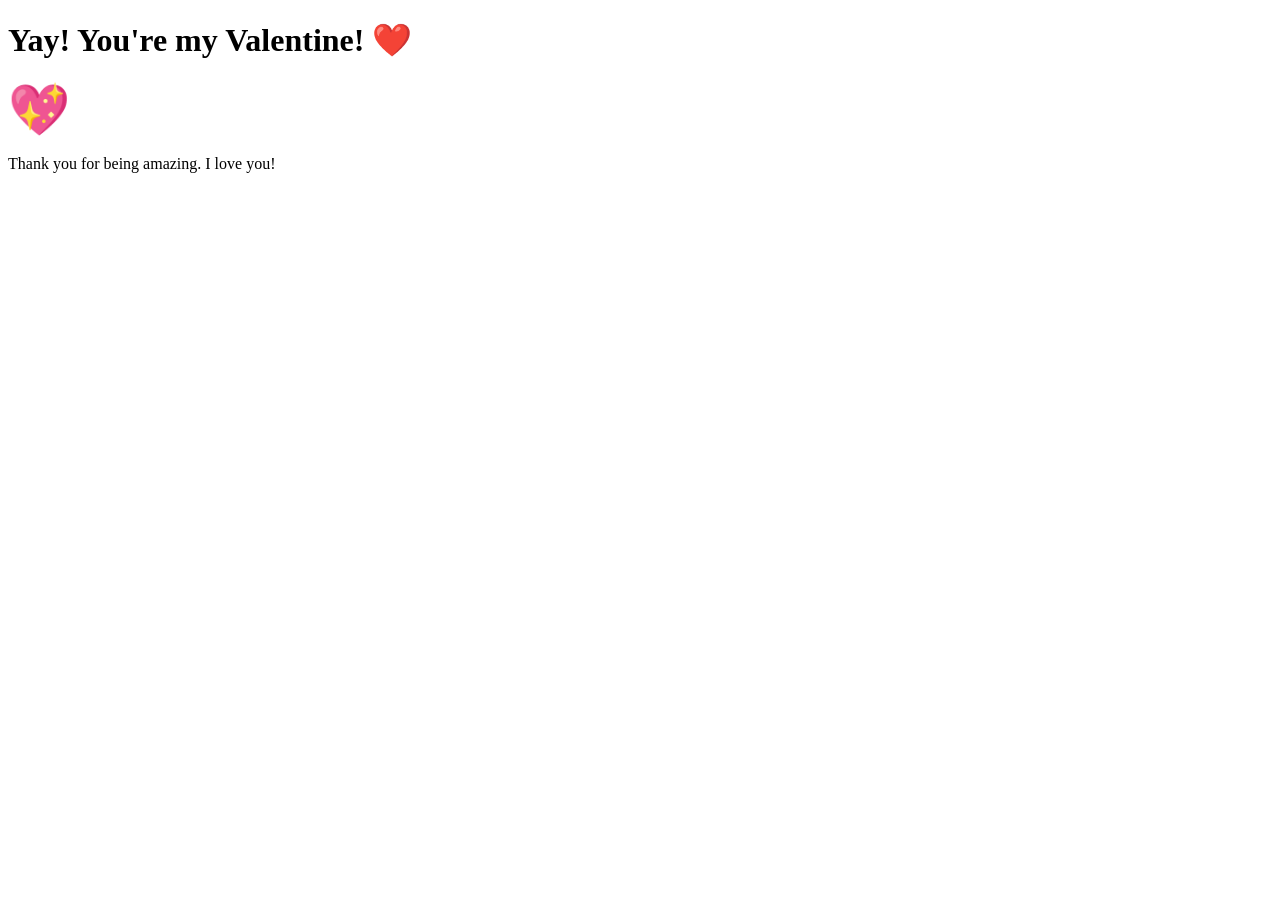
==== newpage.html @ 45b12fb5 "Create newpage.html" ====
<!DOCTYPE html>
<html lang="en">
<head>
    <meta charset="UTF-8">
    <meta name="viewport" content="width=device-width, initial-scale=1.0">
    <title>You're my Valentine!</title>
    <style>
        /* Simple animation */
        @keyframes heartBeat {
            0% { transform: scale(1); }
            50% { transform: scale(1.2); }
            100% { transform: scale(1); }
        }

        .heart {
            font-size: 50px;
            animation: heartBeat 1s infinite;
            color: #FF6347;
        }
    </style>
</head>
<body>
    <h1>Yay! You're my Valentine! ❤️</h1>
    <div class="heart">💖</div>
    <p>Thank you for being amazing. I love you!</p>
</body>
</html>
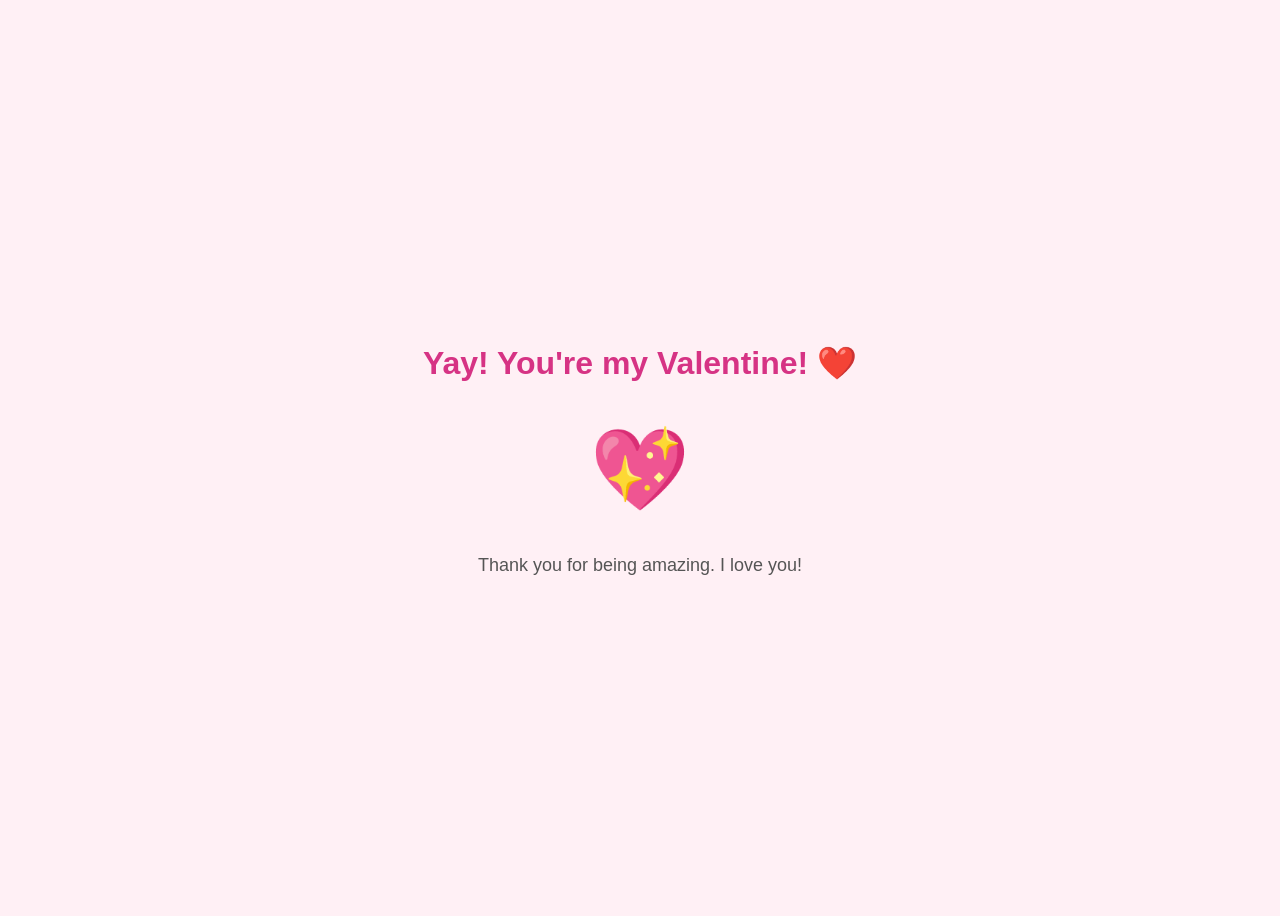
==== commit 14813572: "Update newpage.html" ====
--- a/newpage.html
+++ b/newpage.html
@@ -5,7 +5,19 @@
     <meta name="viewport" content="width=device-width, initial-scale=1.0">
     <title>You're my Valentine!</title>
     <style>
-        /* Simple animation */
+        /* Centering the content */
+        body {
+            display: flex;
+            flex-direction: column;
+            justify-content: center;
+            align-items: center;
+            height: 100vh;
+            text-align: center;
+            background-color: #fff0f5; /* Light pink background for a romantic touch */
+            font-family: Arial, sans-serif;
+        }
+
+        /* Heart animation */
         @keyframes heartBeat {
             0% { transform: scale(1); }
             50% { transform: scale(1.2); }
@@ -13,9 +25,19 @@
         }
 
         .heart {
-            font-size: 50px;
+            font-size: 80px;
             animation: heartBeat 1s infinite;
-            color: #FF6347;
+            color: #FF1493; /* Deep pink */
+            margin: 20px 0;
+        }
+
+        h1 {
+            color: #d63384;
+        }
+
+        p {
+            font-size: 18px;
+            color: #555;
         }
     </style>
 </head>
